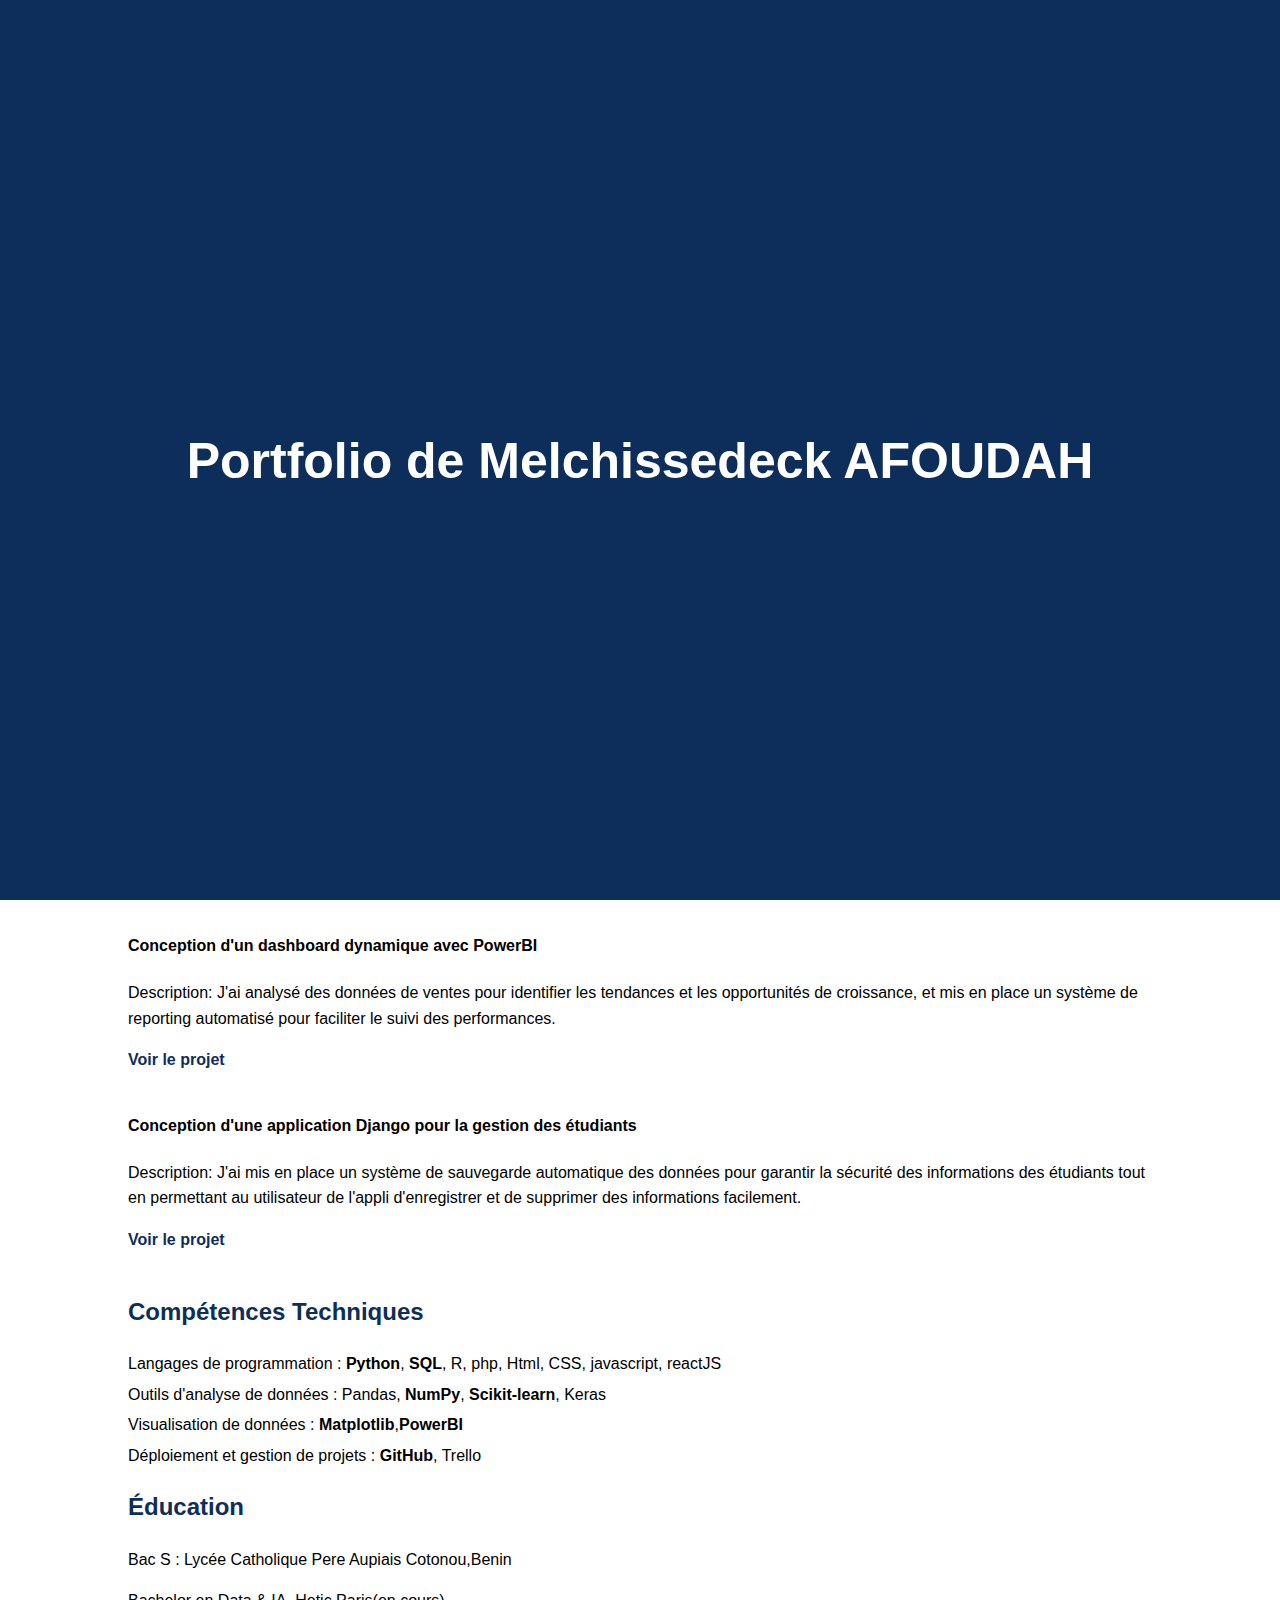
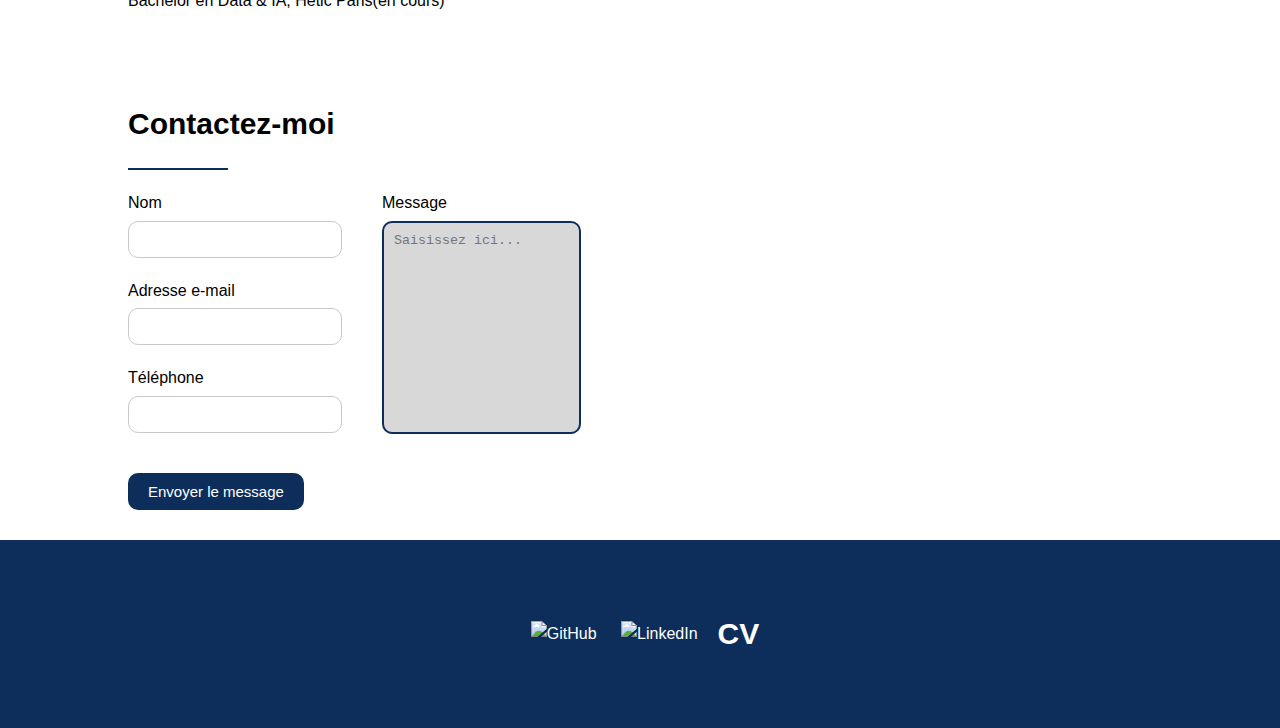
==== index.html @ fdc59cfa "index.html" ====
<!DOCTYPE html>
<html lang="fr">
<head>
    <meta charset="UTF-8">
    <meta name="viewport" content="width=device-width, initial-scale=1.0">
    <meta name="description" content="Portfolio de Melchissedeck AFOUDAH, étudiant en Data & Intelligence Artificielle à Hétic, Paris. Découvrez ses projets, compétences et formations.">
    <meta name="keywords" content="portfolio, Melchissedeck AFOUDAH, étudiant, Data & Intelligence Artificielle, Hétic, Paris, projets, compétences, formations">
    <meta name="author" content="Melchissedeck AFOUDAH">
    <meta name="robots" content="index, follow">
    <title>Portfolio de Melchissedeck AFOUDAH</title>
    <link rel="stylesheet" href="public/css/style.css">
    <link rel="stylesheet" href="https://cdnjs.cloudflare.com/ajax/libs/font-awesome/6.5.1/css/all.min.css" integrity="sha512-DTOQO9RWCH3ppGqcWaEA1BIZOC6xxalwEsw9c2QQeAIftl+Vegovlnee1c9QX4TctnWMn13TZye+giMm8e2LwA==" crossorigin="anonymous" referrerpolicy="no-referrer" />
</head>
<body>
    <div id="overlay">
        <div id="overlay-content">
            <h2>Portfolio de Melchissedeck AFOUDAH</h2>
            
        </div>
    </div>
    <header>
        <img src="public/images/IMG_20240213_150608.jpg" alt="profile picture">
        <h1>Bonjour je suis Melchissedeck AFOUDAH</h1>
    </header>
    <div class="container">
        <section id="about">
            <h2>À propos de moi</h2>
            <p>Étudiant passionné par le monde du <strong>Big Data</strong>, je suis actuellement en Bachelor <strong>Data & Intelligence Artificielle</strong> à Hétic, Paris. À la recherche d'une opportunité de stage professionnel ou d'alternance, je vise à intégrer un poste dans la <strong>data</strong>. Mon objectif est de renforcer mes compétences dans ce domaine en appliquant mes connaissances théoriques dans des projets concrets, tout en m'immergeant dans un environnement professionnel stimulant.</p>
        </section>
        <section id="projects">
            <h2>Projets Principaux</h2>
            <div class="project">
                <h4>Conception d'un jeu RPG en python</h4>
                <p>Description: J'ai développé un jeu de rôle (RPG) en Python, intégrant une interface graphique avec tkinter en collaboration avec une équipe de développeurs pour la conception et la réalisation du jeu.</p>
                <p><a href="https://github.com/Melchissedeck/jeu_RPG" target="_blank">Voir le projet</a></p>
            </div>
            <div class="project">
                <h4>Model additif de prédiction de vente</h4>
                <p>Description: J'ai élaboré un modèle de prédiction des ventes de maillots de bain en collectant et analysant neuf années de données de vente spécifiquement liées à ce segment. Cette analyse a permis de déceler les tendances saisonnières essentielles, offrant ainsi une base solide pour optimiser les prévisions de ventes de maillots de bain.</p>
                <p><a href="https://github.com/Melchissedeck/Additif-Model" target="_blank">Voir le projet</a></p>
            </div>
            <div class="project">
                <h4>Conception d'un dashboard dynamique avec PowerBI</h4>
                <p>Description: J'ai analysé des données de ventes pour identifier les tendances et les opportunités de croissance, et mis en place un système de reporting automatisé pour faciliter le suivi des performances.</p>
                <p><a href="public/images/Capture d'écran 2024-03-28 211740.png" target="_blank">Voir le projet</a></p>
            </div>
            <div class="project">
                <h4>Conception d'une application Django pour la gestion des étudiants</h4>
                <p>Description: J'ai mis en place un système de sauvegarde automatique des données pour garantir la sécurité des informations des étudiants tout en permettant au utilisateur de l'appli d'enregistrer et de supprimer des informations facilement.</p>
                <p><a href="https://github.com/Melchissedeck/Application-Django/tree/master" target="_blank">Voir le projet</a></p>
            </div>
        </section>
        <section id="skills">
            <h2>Compétences Techniques</h2>
            <ul>
                <li>Langages de programmation : <strong>Python</strong>, <strong>SQL</strong>, R, php, Html, CSS, javascript, reactJS</li>
                <li>Outils d'analyse de données : Pandas,  <strong>NumPy</strong>,  <strong>Scikit-learn</strong>, Keras</li>
                <li>Visualisation de données : <strong>Matplotlib</strong>,<strong>PowerBI</strong></li>
                <li>Déploiement et gestion de projets : <strong>GitHub</strong>, Trello</li>
            </ul>
        </section>
        <section id="education">
            <h2>Éducation</h2>
            <p>Bac S :  Lycée Catholique Pere Aupiais Cotonou,Benin</p>
            <p>Bachelor en Data & IA, Hetic Paris(en cours)</p>
        </section>

    </div>
    <form action="https://formspree.io/f/xrgnqely" method="POST">
        <h1>Contactez-moi</h1>
        <div class="separation"></div>
        <div class="corps-formulaire">
            <div class="gauche">
              
                <div class="boite">
                    <label for="">Nom</label>
                    <input type="text">
                    <i class="fa-solid fa-user"></i>
                </div>
                <div class="boite">
                    <label for="">Adresse e-mail</label>
                    <input type="email" name="email">
                    <i class="fa-solid fa-envelope"></i>
                </div>
                <div class="boite">
                    <label for="">Téléphone</label>
                    <input type="number">
                    <i class="fa-solid fa-mobile"></i>
                </div>
            </div>
            <div class="droite">
                <div class="boite">
                    <label>Message</label>
                    <textarea  name="message"  placeholder="Saisissez ici..."></textarea>
                </div>
            </div>
        </div>
        <div class="pied-formulaire">
            <button type="submit">Envoyer le message</button>
        </div>
    </form>
    <footer>
        <div class="container">
            <div class="social-icons">
                <a href = "https://github.com/Melchissedeck" target="_blank">
                    <img src="https://upload.wikimedia.org/wikipedia/commons/9/91/Octicons-mark-github.svg" alt="GitHub">
                </a>
                <a href="https://www.linkedin.com/in/melchissedeck-afoudah-9002432a7/" target="_blank">
                    <img src="https://upload.wikimedia.org/wikipedia/commons/c/ca/LinkedIn_logo_initials.png" alt="LinkedIn">
                </a>
            </div>
            <p><a href="CV_Melchissedeck_AFOUDAH.pdf" target="_blank">CV</a></p>
        </div>
    </footer>
    <script src="public/js/script.js"></script>
</body>
</html>
---- public/css/style.css ----
/* Style CSS pour le portfolio */
body {
    font-family: Arial, sans-serif;
    line-height: 1.6;
    margin: 0;
    padding: 0;
}

header {
    background-color: #0D2E5A;
    color: #fff;
    padding: 20px;
    text-align: center;
}

h1, h2, h3 {
    margin-bottom: 20px;
}

.container {
    width: 80%;
    margin: auto;
    padding: 20px;
}

.project {
    margin-bottom: 40px;
}

.project h4 {
    color: #000;
}

.project p {
    margin-bottom: 10px;
}

ul {
    list-style-type: none;
    padding: 0;
}

ul li {
    margin-bottom: 5px;
}

footer {
    background-color: #0D2E5A;
    color: #fff;
    padding: 20px 0;
}

.social-icons img {
    width: 50px;
    height: 50px;
    margin: 0 10px;

}

h2{
    color: #0D2E5A;
}

header img {
    width : 10vw ;
    height: 10vw ;
    border-radius: 50%;
}
footer p {
    font-weight: bold;
    margin-left: 10px;
    font-size: 30px;
}

footer .container{
    display: flex;
    justify-content: center;
    align-items: center;
}

footer a{
    color: #fff;
    text-decoration: none;
}

form{
    background-color: #fff;
    padding: 30px;
    border-radius: 20px;
    margin: auto;
    width: 80%;
}

form h1{
    font-size: 30px;
}

form .separation{
    width: 100px;
    height: 2px;
    background-color: #0D2E5A;
}

form .corps-formulaire{
    display: flex;
    flex-wrap: wrap;
    margin-bottom: 30px;
}
form .corps-formulaire .boite{
    position: relative;
    margin-top: 20px;
    display: flex;
    flex-direction: column;
}

form .corps-formulaire .gauche .boite input{
    margin-top: 5px;
    padding:10px 5px 10px 30px ;
    border:1px solid #c9c9c9;
    outline-color: #0D2E5A;
    border-radius: 10px;
}

form .corps-formulaire .gauche .boite i{
    position: absolute;
    left: 0;
    top: 25px;
    padding: 15px 8px;
    color:#0D2E5A;
}

form .corps-formulaire .droite{
    margin-left: 40px;
}

form .corps-formulaire .droite .boite{
    height: 100%;
}

form .corps-formulaire .droite .boite textarea{
    margin-top:5px ;
    padding: 10px;
    background-color: #d8d8d8;
    border: 2px solid #0D2E5A;
    outline: none;
    border-radius:10px ;
    resize: none;
    height: 72%;
}

form .pied-formulaire button{
    margin-top: 10px;
    background-color: #0D2E5A;
    color: #ffffff;
    font-size: 15px;
    border: none;
    padding: 10px 20px;
    border-radius: 10px;
    outline: none;
    cursor: pointer;
    transition: transform 0.5s;
}

form .pied-formulaire button:hover{
    transform: scale(1.05);

}
#overlay {
    position: fixed;
    top: 0;
    left: 0;
    width: 100%;
    height: 100%;
    background-color:#0D2E5A; /* Fond semi-transparent */
    z-index: 999; /* Assure que la superposition soit au-dessus de tout le reste */
    display: flex;
    justify-content: center;
    align-items: center;
    transition: top 1s ease-in-out; /* Animation de transition */
}

#overlay-content {
    text-align: center;
}
#overlay-content h2{
    color: #fff;
    font-size: 50px;
}
#overlay.hidden {
    top: -100%; /* Déplace la superposition hors de l'écran */
}

@media screen and (max-width:526px){
    form .corps-formulaire .droite{
        margin-left: 0px;
    }
}
@media screen and (max-width: 880px){
    header img {
        width : 120px ;
        height: 120px ;
        border-radius: 50%;
        border: 4px solid #0D2E5A;
    }
}

.project a{
    text-decoration: none;
    font-weight: bold;
    color: #0D2E5A;
}
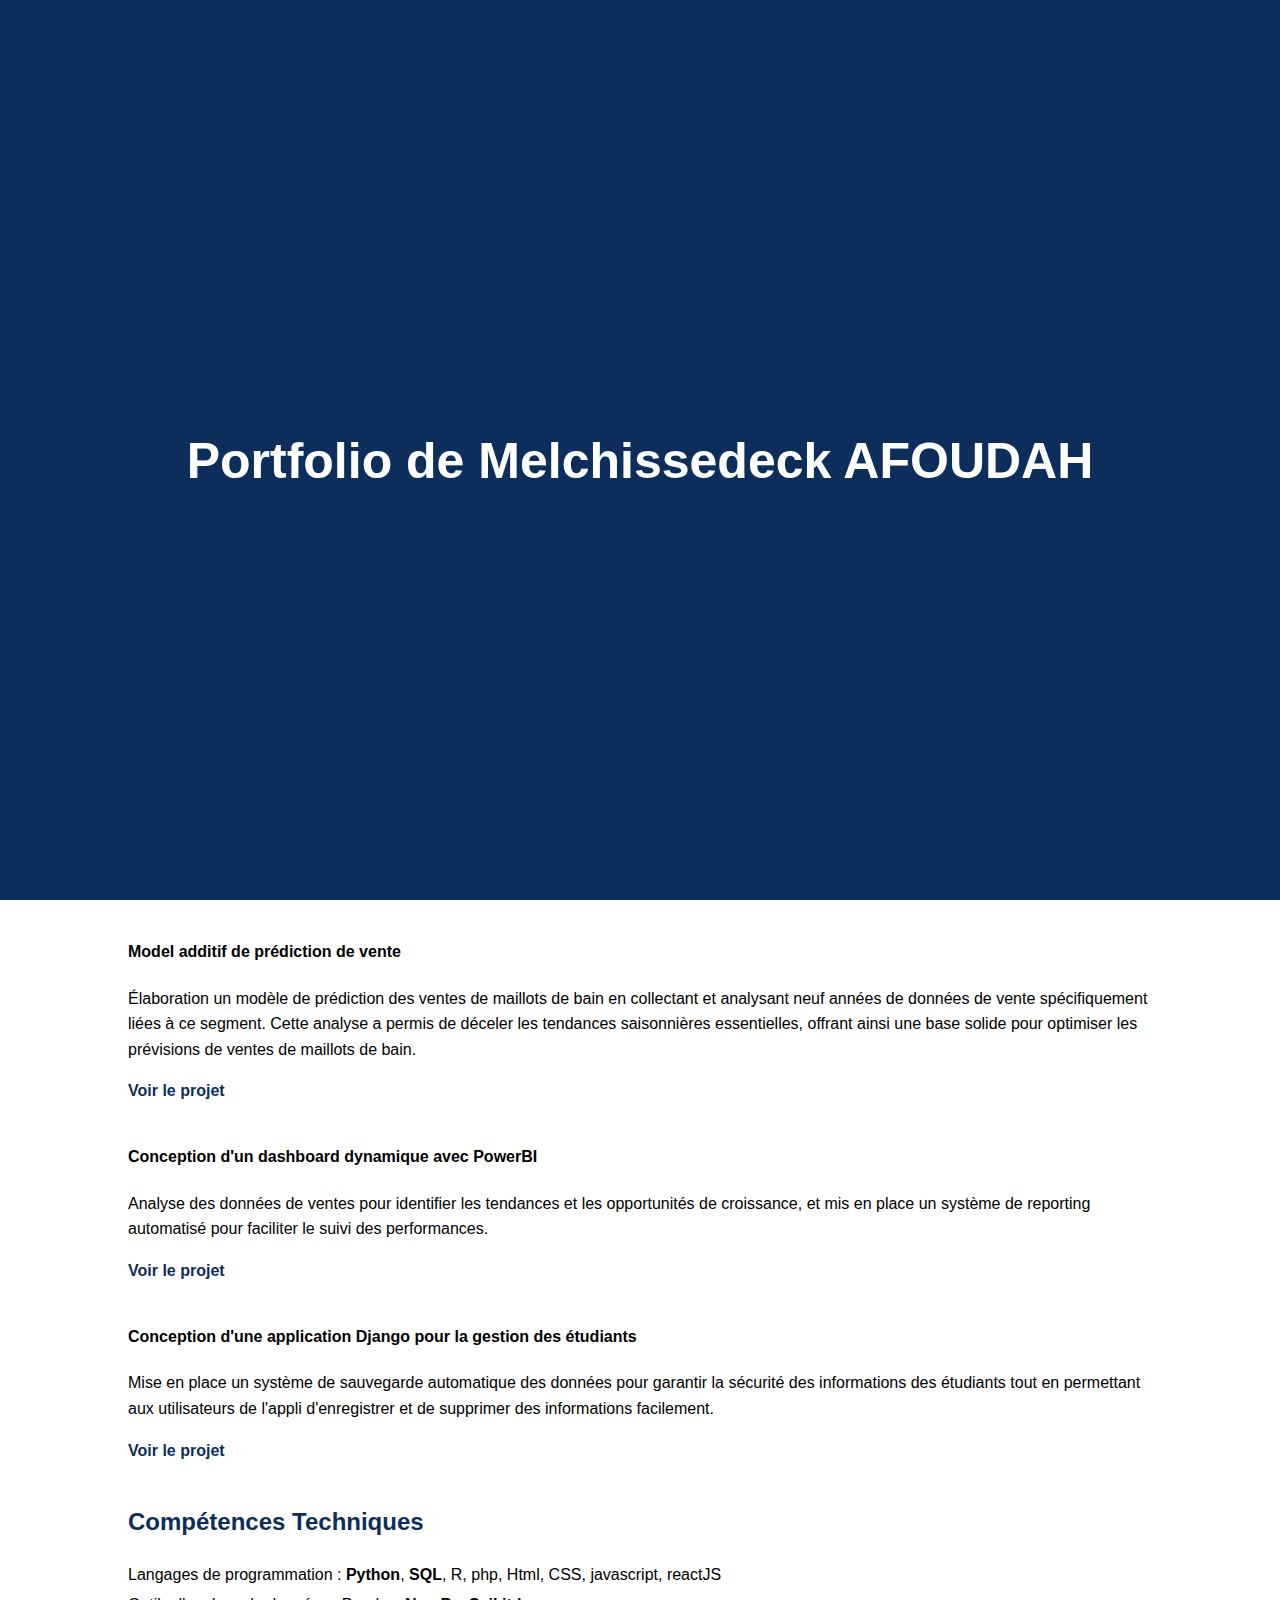
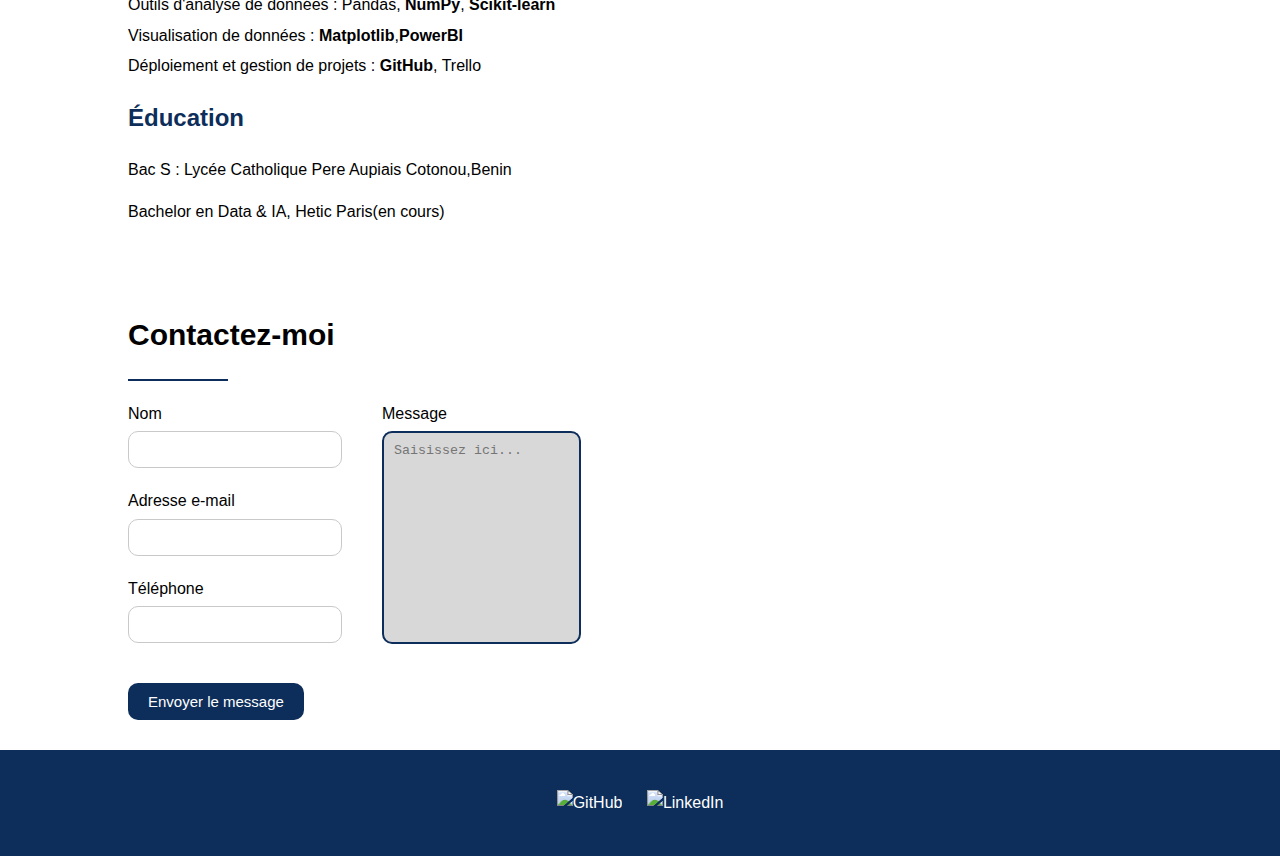
==== commit 6e8a0c13: "index.html" ====
--- a/index.html
+++ b/index.html
@@ -15,38 +15,48 @@
     <div id="overlay">
         <div id="overlay-content">
             <h2>Portfolio de Melchissedeck AFOUDAH</h2>
-            
         </div>
     </div>
     <header>
         <img src="public/images/IMG_20240213_150608.jpg" alt="profile picture">
-        <h1>Bonjour je suis Melchissedeck AFOUDAH</h1>
+        <h1>Melchissedeck AFOUDAH</h1>
     </header>
+    <nav>
+        <ul>
+            <li><a href="#about">À propos</a></li>
+            <li><a href="#projects">Projets Principaux</a></li>
+            <li><a href="#skills">Compétences Techniques</a></li>
+            <li><a href="#education">Éducation</a></li>
+            <li><a href="#contact">Contactez-moi</a></li>
+            <li><a href="CV_Melchissedeck_AFOUDAH.pdf" target="_blank">CV</a></li>
+        </ul>
+    </nav>
     <div class="container">
         <section id="about">
             <h2>À propos de moi</h2>
             <p>Étudiant passionné par le monde du <strong>Big Data</strong>, je suis actuellement en Bachelor <strong>Data & Intelligence Artificielle</strong> à Hétic, Paris. À la recherche d'une opportunité de stage professionnel ou d'alternance, je vise à intégrer un poste dans la <strong>data</strong>. Mon objectif est de renforcer mes compétences dans ce domaine en appliquant mes connaissances théoriques dans des projets concrets, tout en m'immergeant dans un environnement professionnel stimulant.</p>
         </section>
+
         <section id="projects">
             <h2>Projets Principaux</h2>
             <div class="project">
                 <h4>Conception d'un jeu RPG en python</h4>
-                <p>Description: J'ai développé un jeu de rôle (RPG) en Python, intégrant une interface graphique avec tkinter en collaboration avec une équipe de développeurs pour la conception et la réalisation du jeu.</p>
+                <p>Développement d'un jeu de rôle (RPG) en Python, intégrant une interface graphique avec tkinter en collaboration avec une équipe de développeurs pour la conception et la réalisation du jeu.</p>
                 <p><a href="https://github.com/Melchissedeck/jeu_RPG" target="_blank">Voir le projet</a></p>
             </div>
             <div class="project">
                 <h4>Model additif de prédiction de vente</h4>
-                <p>Description: J'ai élaboré un modèle de prédiction des ventes de maillots de bain en collectant et analysant neuf années de données de vente spécifiquement liées à ce segment. Cette analyse a permis de déceler les tendances saisonnières essentielles, offrant ainsi une base solide pour optimiser les prévisions de ventes de maillots de bain.</p>
+                <p>Élaboration un modèle de prédiction des ventes de maillots de bain en collectant et analysant neuf années de données de vente spécifiquement liées à ce segment. Cette analyse a permis de déceler les tendances saisonnières essentielles, offrant ainsi une base solide pour optimiser les prévisions de ventes de maillots de bain.</p>
                 <p><a href="https://github.com/Melchissedeck/Additif-Model" target="_blank">Voir le projet</a></p>
             </div>
             <div class="project">
                 <h4>Conception d'un dashboard dynamique avec PowerBI</h4>
-                <p>Description: J'ai analysé des données de ventes pour identifier les tendances et les opportunités de croissance, et mis en place un système de reporting automatisé pour faciliter le suivi des performances.</p>
+                <p>Analyse des données de ventes pour identifier les tendances et les opportunités de croissance, et mis en place un système de reporting automatisé pour faciliter le suivi des performances.</p>
                 <p><a href="public/images/Capture d'écran 2024-03-28 211740.png" target="_blank">Voir le projet</a></p>
             </div>
             <div class="project">
                 <h4>Conception d'une application Django pour la gestion des étudiants</h4>
-                <p>Description: J'ai mis en place un système de sauvegarde automatique des données pour garantir la sécurité des informations des étudiants tout en permettant au utilisateur de l'appli d'enregistrer et de supprimer des informations facilement.</p>
+                <p>Mise en place un système de sauvegarde automatique des données pour garantir la sécurité des informations des étudiants tout en permettant aux utilisateurs de l'appli d'enregistrer et de supprimer des informations facilement.</p>
                 <p><a href="https://github.com/Melchissedeck/Application-Django/tree/master" target="_blank">Voir le projet</a></p>
             </div>
         </section>
@@ -54,7 +64,7 @@
             <h2>Compétences Techniques</h2>
             <ul>
                 <li>Langages de programmation : <strong>Python</strong>, <strong>SQL</strong>, R, php, Html, CSS, javascript, reactJS</li>
-                <li>Outils d'analyse de données : Pandas,  <strong>NumPy</strong>,  <strong>Scikit-learn</strong>, Keras</li>
+                <li>Outils d'analyse de données : Pandas,  <strong>NumPy</strong>,  <strong>Scikit-learn</strong></li>
                 <li>Visualisation de données : <strong>Matplotlib</strong>,<strong>PowerBI</strong></li>
                 <li>Déploiement et gestion de projets : <strong>GitHub</strong>, Trello</li>
             </ul>
@@ -67,37 +77,38 @@
 
     </div>
     <form action="https://formspree.io/f/xrgnqely" method="POST">
-        <h1>Contactez-moi</h1>
-        <div class="separation"></div>
-        <div class="corps-formulaire">
-            <div class="gauche">
-              
-                <div class="boite">
-                    <label for="">Nom</label>
-                    <input type="text">
-                    <i class="fa-solid fa-user"></i>
+        <div id = "contact">
+            <h1>Contactez-moi</h1>
+            <div class="separation"></div>
+            <div class="corps-formulaire">
+                <div class="gauche">
+                    <div class="boite">
+                        <label for="">Nom</label>
+                        <input type="text">
+                        <i class="fa-solid fa-user"></i>
+                    </div>
+                    <div class="boite">
+                        <label for="">Adresse e-mail</label>
+                        <input type="email" name="email">
+                        <i class="fa-solid fa-envelope"></i>
+                    </div>
+                    <div class="boite">
+                        <label for="">Téléphone</label>
+                        <input type="number">
+                        <i class="fa-solid fa-mobile"></i>
+                    </div>
                 </div>
-                <div class="boite">
-                    <label for="">Adresse e-mail</label>
-                    <input type="email" name="email">
-                    <i class="fa-solid fa-envelope"></i>
-                </div>
-                <div class="boite">
-                    <label for="">Téléphone</label>
-                    <input type="number">
-                    <i class="fa-solid fa-mobile"></i>
+                <div class="droite">
+                    <div class="boite">
+                        <label>Message</label>
+                        <textarea  name="message"  placeholder="Saisissez ici..."></textarea>
+                    </div>
                 </div>
             </div>
-            <div class="droite">
-                <div class="boite">
-                    <label>Message</label>
-                    <textarea  name="message"  placeholder="Saisissez ici..."></textarea>
-                </div>
+            <div class="pied-formulaire">
+                <button type="submit">Envoyer le message</button>
             </div>
-        </div>
-        <div class="pied-formulaire">
-            <button type="submit">Envoyer le message</button>
-        </div>
+        </div> 
     </form>
     <footer>
         <div class="container">
@@ -109,7 +120,6 @@
                     <img src="https://upload.wikimedia.org/wikipedia/commons/c/ca/LinkedIn_logo_initials.png" alt="LinkedIn">
                 </a>
             </div>
-            <p><a href="CV_Melchissedeck_AFOUDAH.pdf" target="_blank">CV</a></p>
         </div>
     </footer>
     <script src="public/js/script.js"></script>
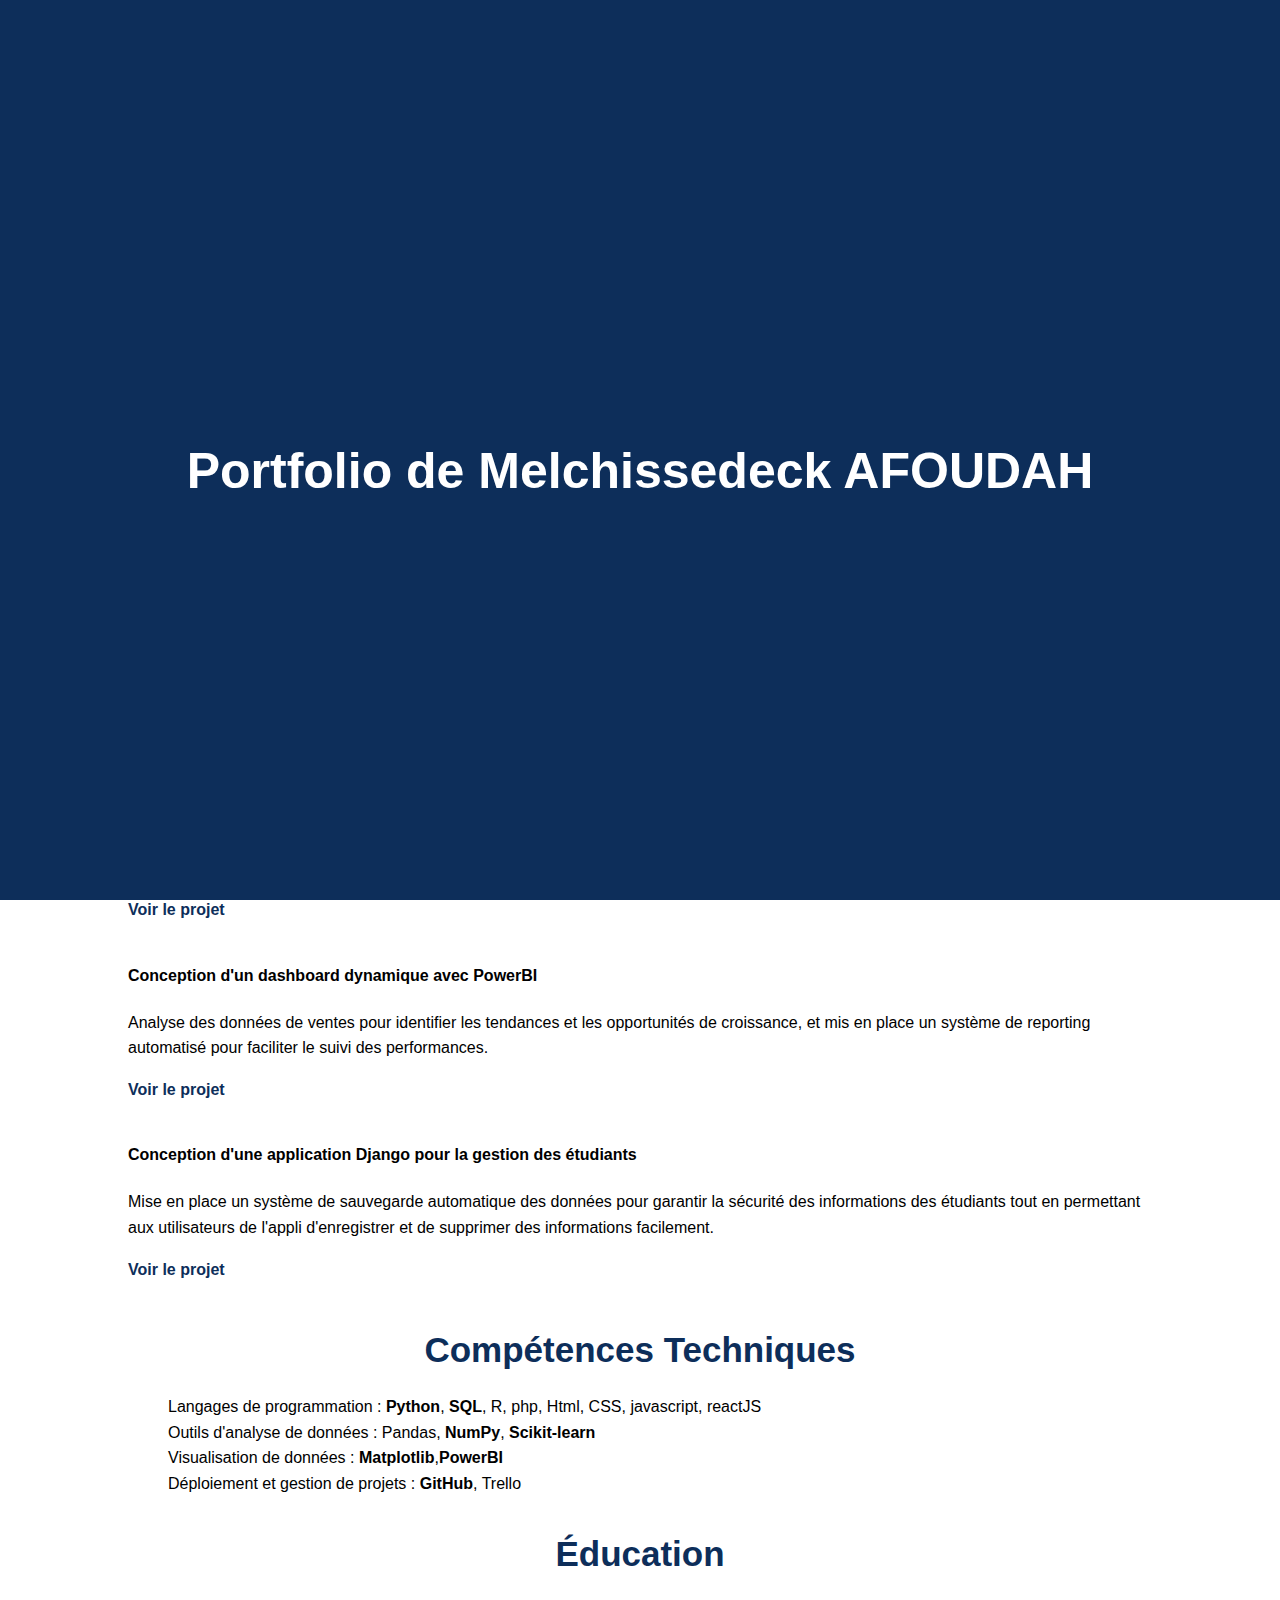
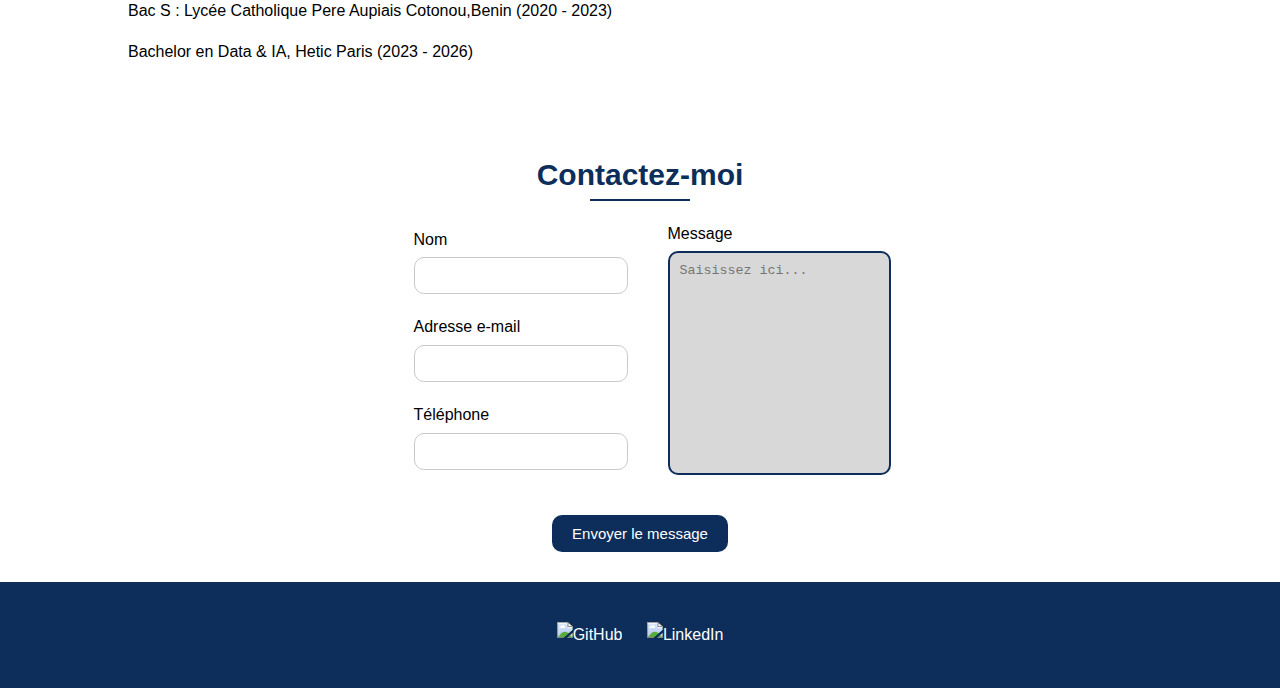
==== commit 9676eeba: "index.html" ====
--- a/index.html
+++ b/index.html
@@ -71,8 +71,8 @@
         </section>
         <section id="education">
             <h2>Éducation</h2>
-            <p>Bac S :  Lycée Catholique Pere Aupiais Cotonou,Benin</p>
-            <p>Bachelor en Data & IA, Hetic Paris(en cours)</p>
+            <p>Bac S :  Lycée Catholique Pere Aupiais Cotonou,Benin (2020 - 2023)</p>
+            <p>Bachelor en Data & IA, Hetic Paris (2023 - 2026)</p>
         </section>
 
     </div>
--- a/public/css/style.css
+++ b/public/css/style.css
@@ -14,9 +14,13 @@
 }
 
 h1, h2, h3 {
-    margin-bottom: 20px;
-}
-
+    margin-bottom: 0px;
+}
+
+h2{
+    font-size: 35px;
+    text-align: center;
+}
 .container {
     width: 80%;
     margin: auto;
@@ -26,6 +30,35 @@
 .project {
     margin-bottom: 40px;
 }
+ nav ul {
+    list-style-type: none;
+    margin: 0;
+    padding: 0;
+    overflow: hidden;
+    display: flex;
+    justify-content: center;
+}
+
+.container #skills ul{
+    list-style-type: none;
+}
+
+.container #skills{
+    padding: 0px;
+
+}
+nav{
+    background-color: #0D2E5A;
+    font-weight: bold;
+    font-size: 21px;
+    position: fixed;
+    top: 0; /* La barre de navigation reste en haut */
+    width: 100%; /* La barre de navigation occupe toute la largeur */
+}
+nav ul li a {
+    text-decoration: none;
+    color: #fff;
+}
 
 .project h4 {
     color: #000;
@@ -35,13 +68,9 @@
     margin-bottom: 10px;
 }
 
-ul {
-    list-style-type: none;
-    padding: 0;
-}
-
-ul li {
+nav ul li {
     margin-bottom: 5px;
+    margin-right:100px ;
 }
 
 footer {
@@ -87,24 +116,29 @@
     background-color: #fff;
     padding: 30px;
     border-radius: 20px;
+    width: 80%;
     margin: auto;
-    width: 80%;
 }
 
 form h1{
     font-size: 30px;
+    text-align: center;
 }
 
 form .separation{
     width: 100px;
     height: 2px;
     background-color: #0D2E5A;
+    margin: auto;
 }
 
 form .corps-formulaire{
     display: flex;
     flex-wrap: wrap;
     margin-bottom: 30px;
+    justify-content: center;
+    display: flex;
+    align-items: center;
 }
 form .corps-formulaire .boite{
     position: relative;
@@ -145,9 +179,16 @@
     outline: none;
     border-radius:10px ;
     resize: none;
-    height: 72%;
-}
-
+    height: 200px;
+}
+form .pied-formulaire{
+    justify-content: center;
+    display: flex;
+    align-items: center;
+}
+textarea{
+    width: 100%;
+}
 form .pied-formulaire button{
     margin-top: 10px;
     background-color: #0D2E5A;
@@ -165,6 +206,10 @@
     transform: scale(1.05);
 
 }
+
+form h1{
+    color: #0D2E5A;
+}
 #overlay {
     position: fixed;
     top: 0;
@@ -208,4 +253,4 @@
     text-decoration: none;
     font-weight: bold;
     color: #0D2E5A;
-}+}
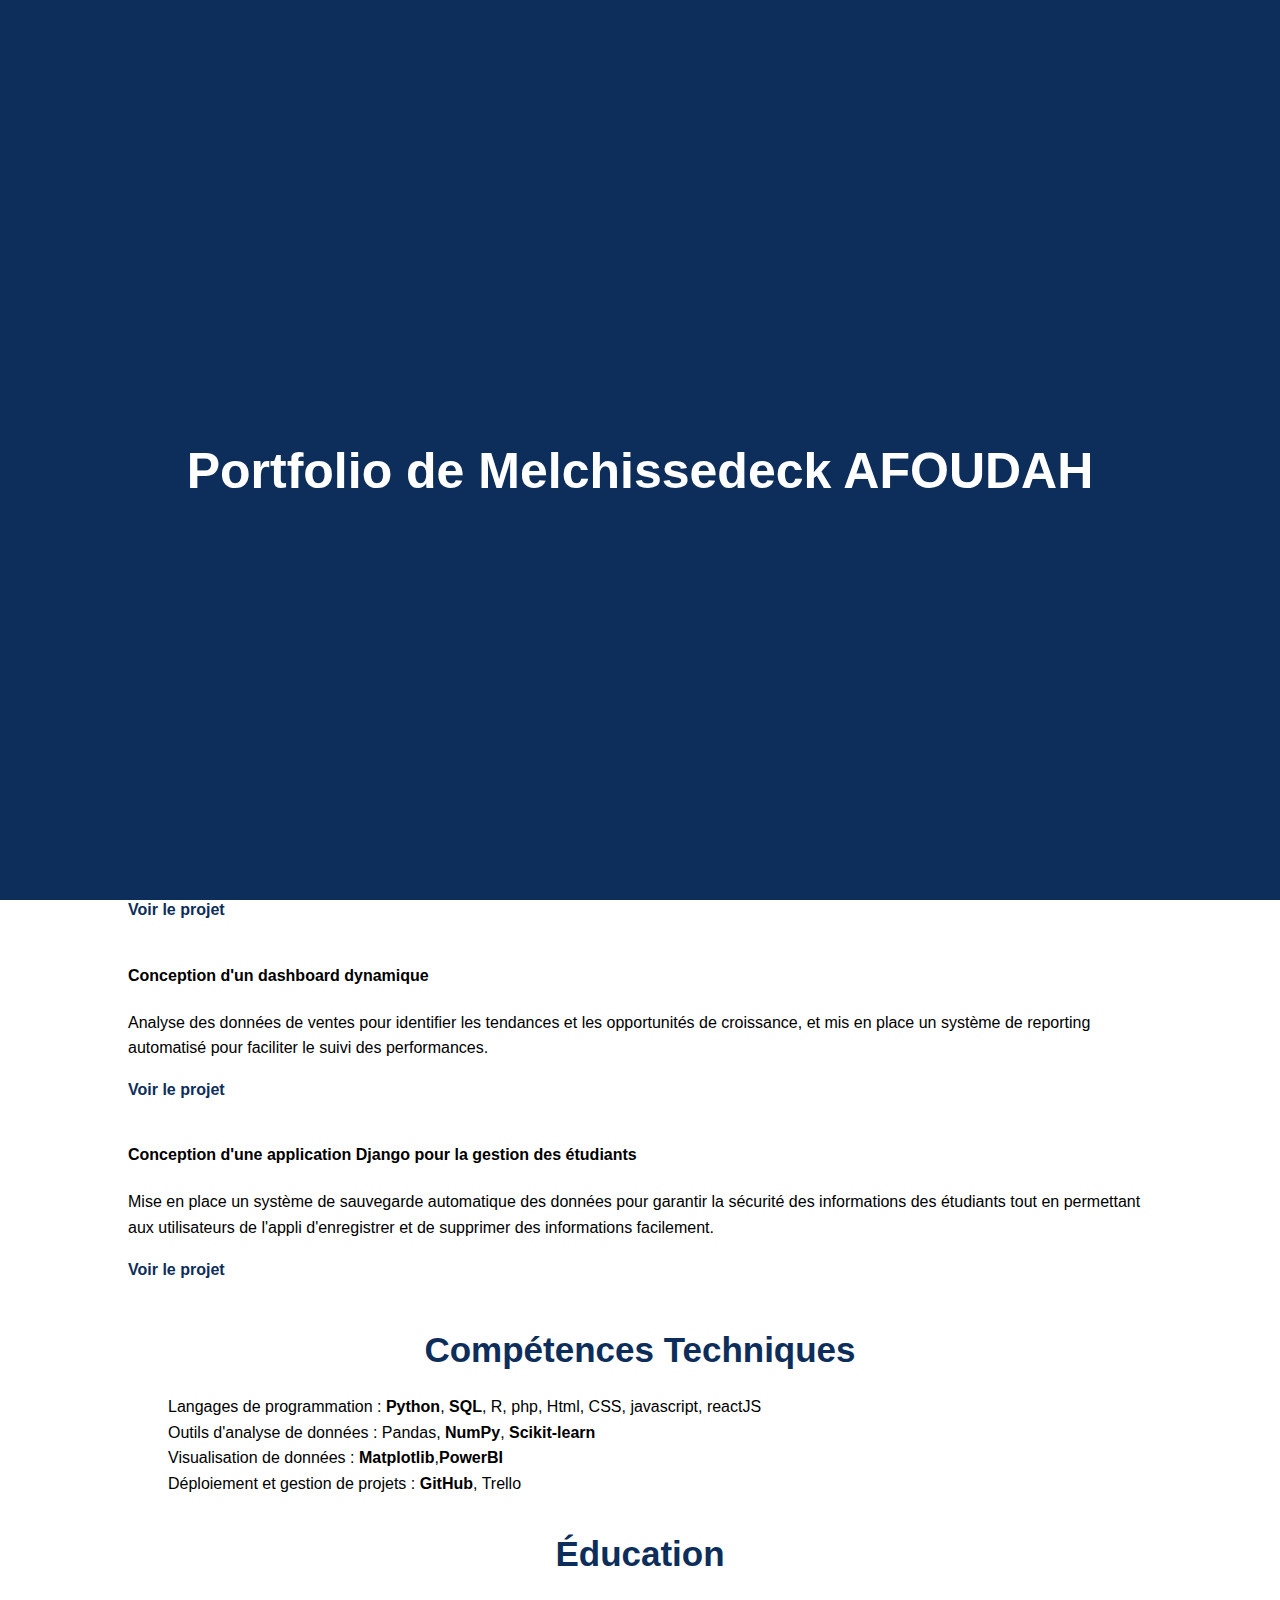
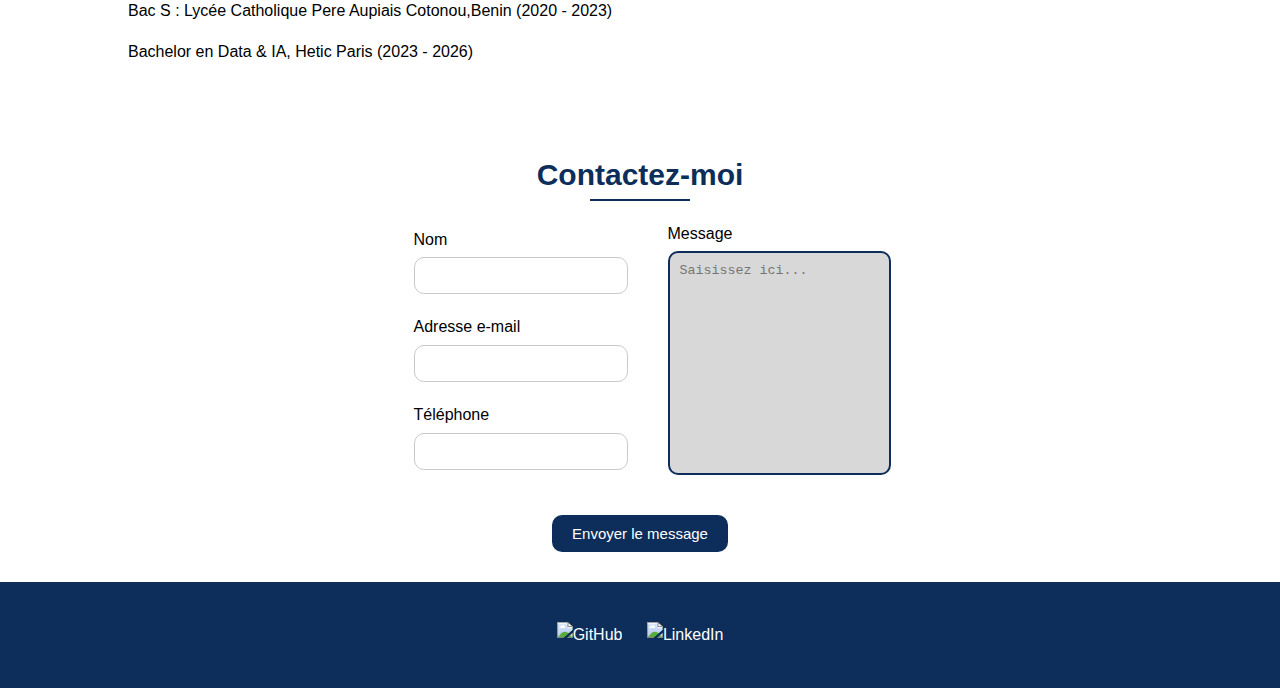
==== commit 590f52af: "Ajout des instructions Git" ====
--- a/index.html
+++ b/index.html
@@ -50,7 +50,7 @@
                 <p><a href="https://github.com/Melchissedeck/Additif-Model" target="_blank">Voir le projet</a></p>
             </div>
             <div class="project">
-                <h4>Conception d'un dashboard dynamique avec PowerBI</h4>
+                <h4>Conception d'un dashboard dynamique</h4>
                 <p>Analyse des données de ventes pour identifier les tendances et les opportunités de croissance, et mis en place un système de reporting automatisé pour faciliter le suivi des performances.</p>
                 <p><a href="public/images/Capture d'écran 2024-03-28 211740.png" target="_blank">Voir le projet</a></p>
             </div>
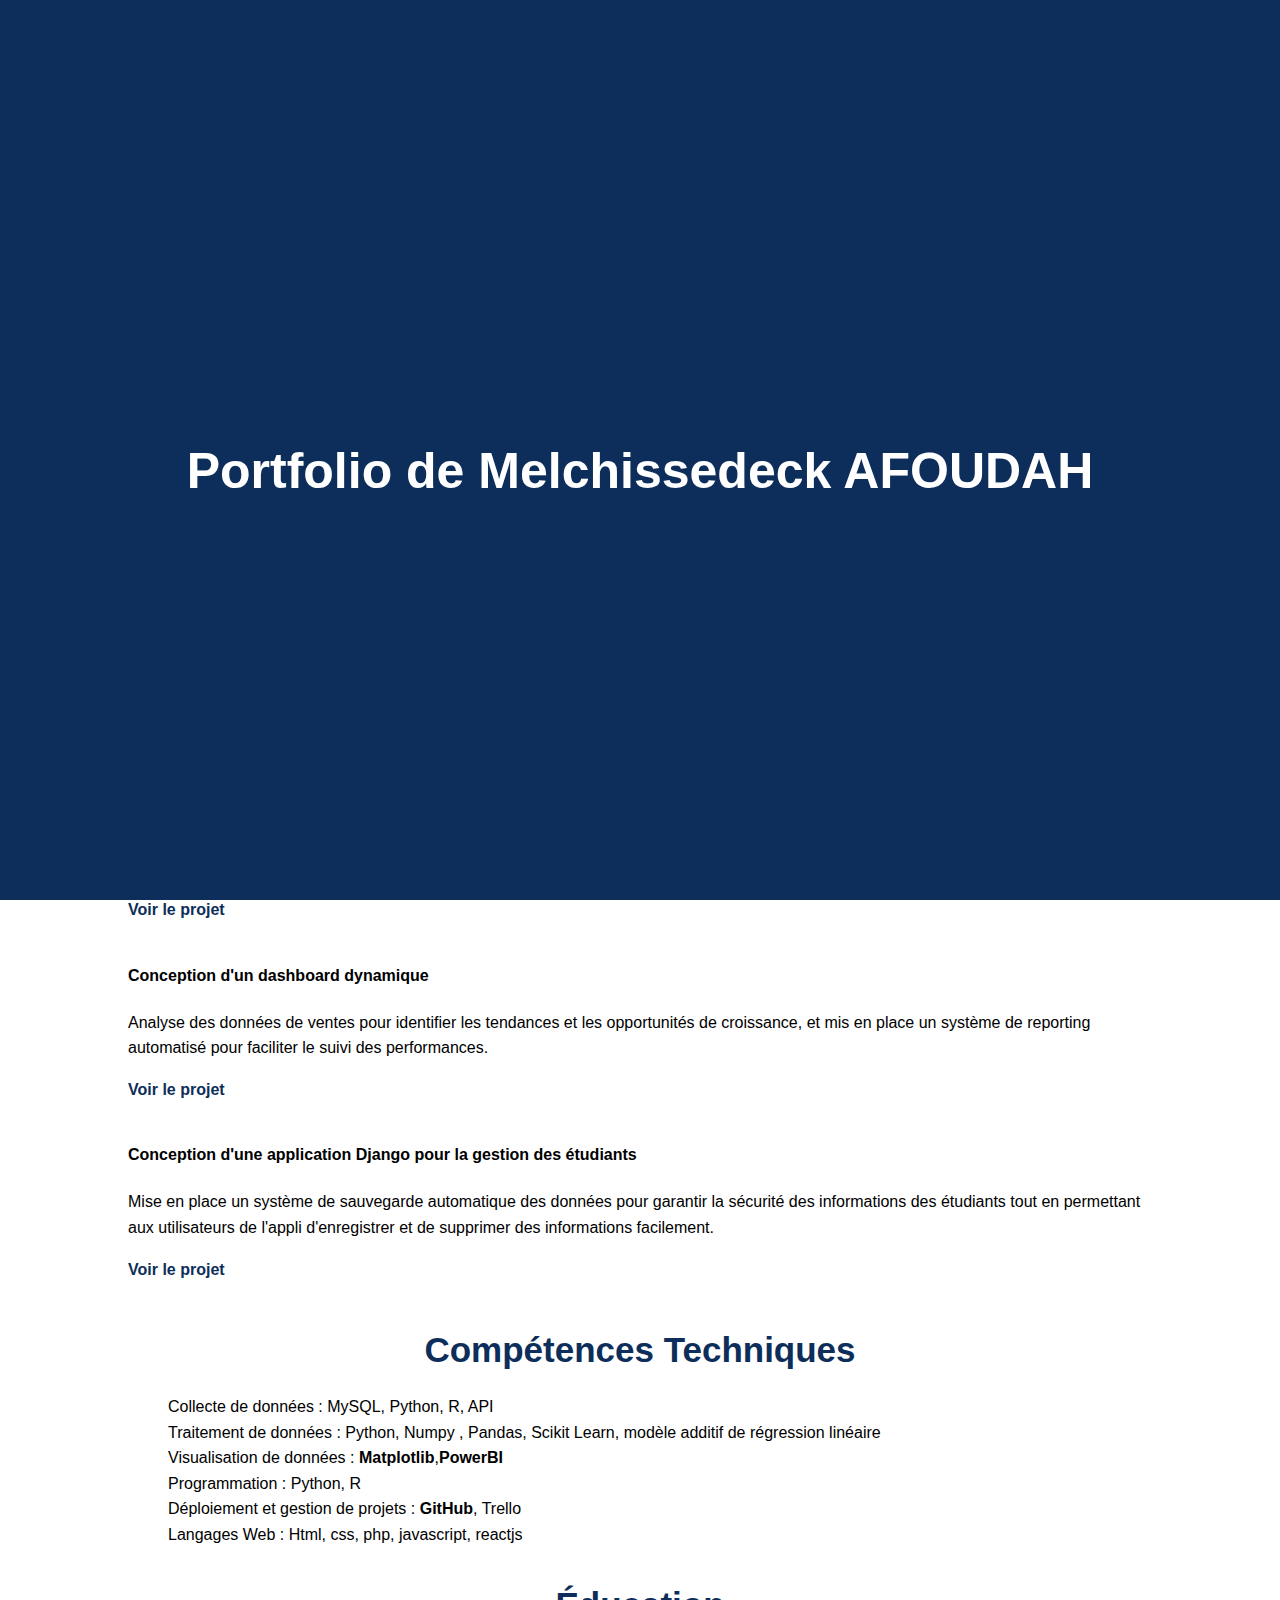
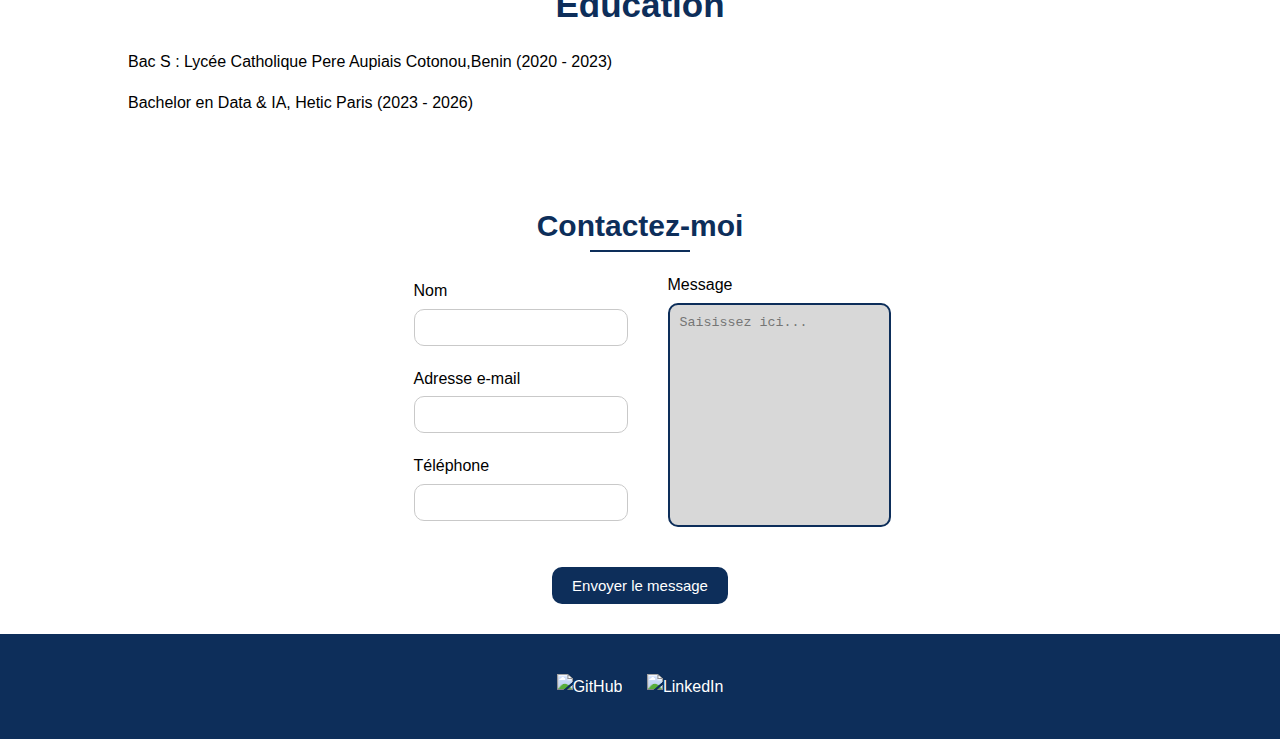
==== commit a0bddbaa: "Ajout des instructions Git" ====
--- a/index.html
+++ b/index.html
@@ -63,10 +63,12 @@
         <section id="skills">
             <h2>Compétences Techniques</h2>
             <ul>
-                <li>Langages de programmation : <strong>Python</strong>, <strong>SQL</strong>, R, php, Html, CSS, javascript, reactJS</li>
-                <li>Outils d'analyse de données : Pandas,  <strong>NumPy</strong>,  <strong>Scikit-learn</strong></li>
+                <li>Collecte de données : MySQL, Python, R, API</li>
+                <li>Traitement de données : Python, Numpy , Pandas, Scikit Learn, modèle additif de régression linéaire</li>
                 <li>Visualisation de données : <strong>Matplotlib</strong>,<strong>PowerBI</strong></li>
+                <li>Programmation : Python, R</li>
                 <li>Déploiement et gestion de projets : <strong>GitHub</strong>, Trello</li>
+                <li>Langages Web : Html, css, php, javascript, reactjs</li>
             </ul>
         </section>
         <section id="education">
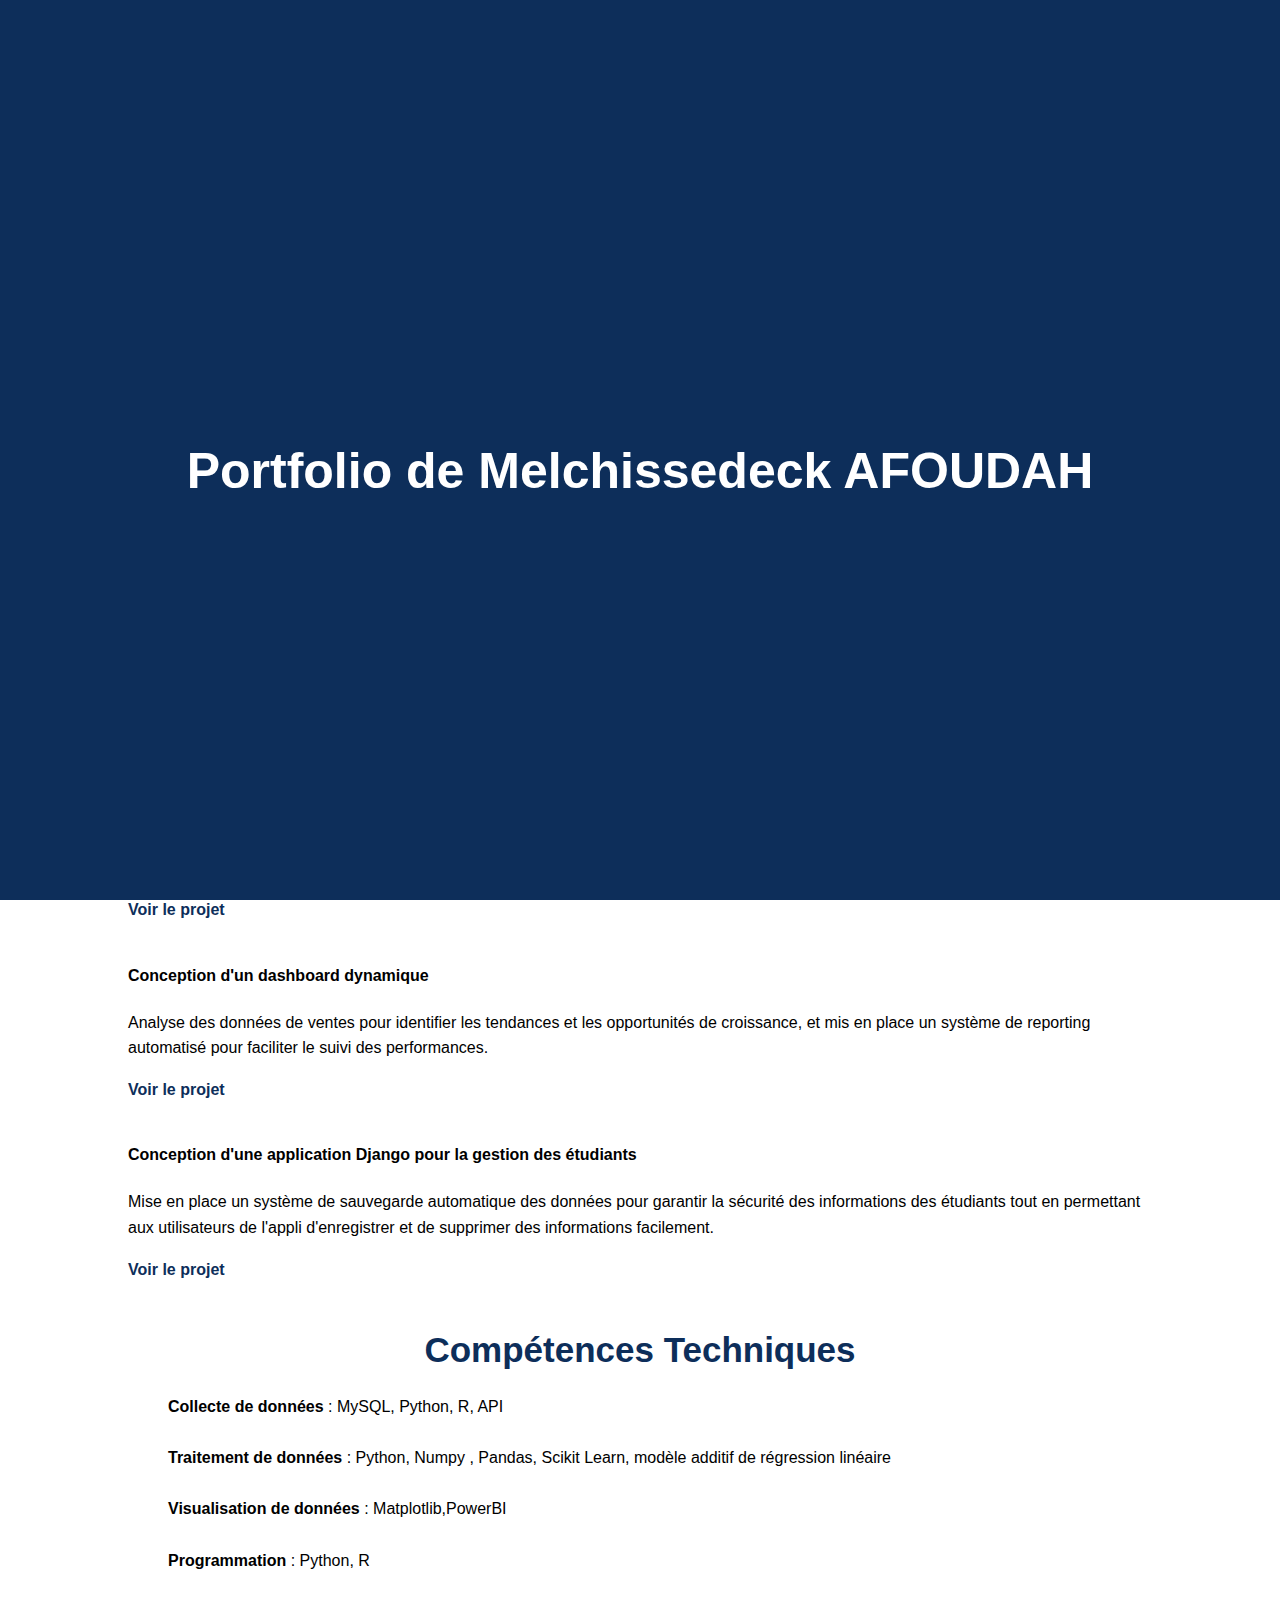
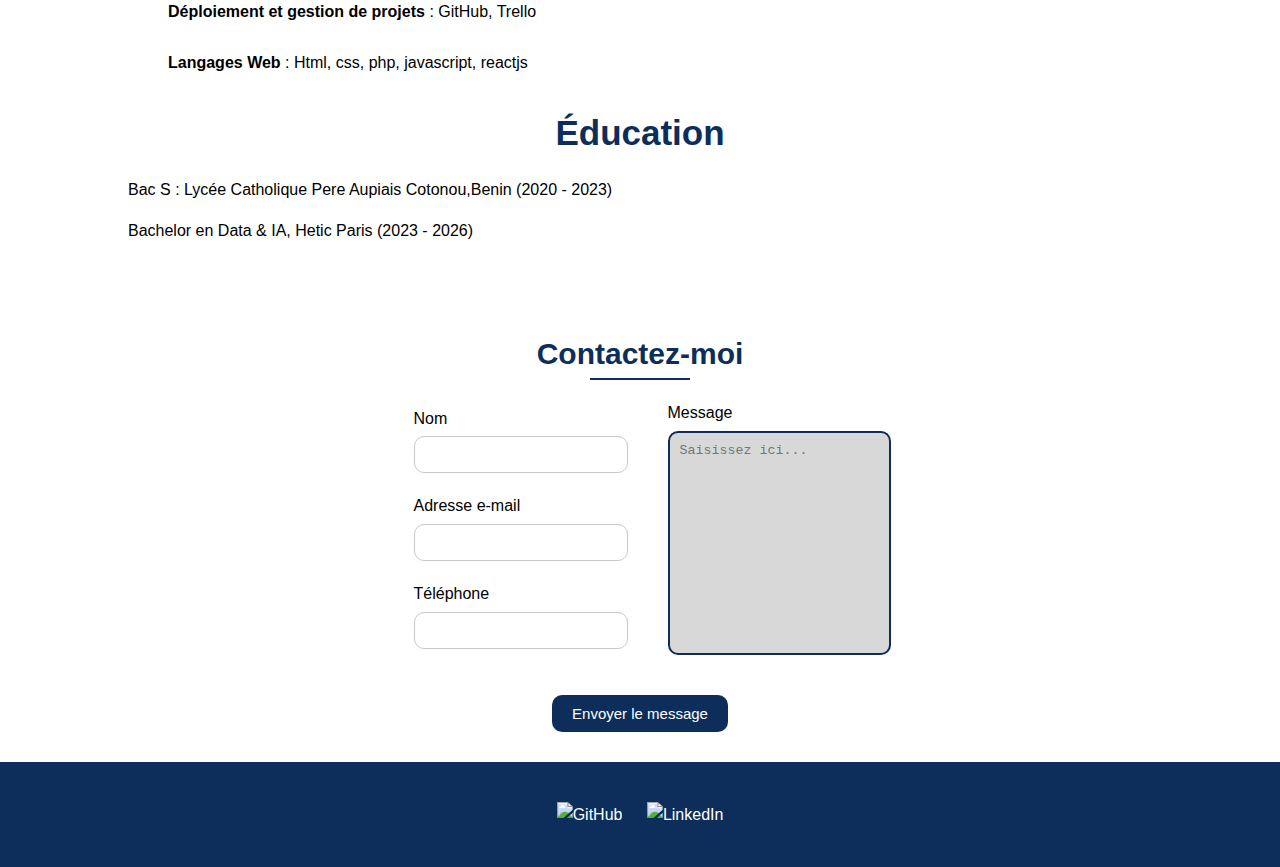
==== commit 18f5f132: "Ajout des instructions Git" ====
--- a/index.html
+++ b/index.html
@@ -63,12 +63,12 @@
         <section id="skills">
             <h2>Compétences Techniques</h2>
             <ul>
-                <li>Collecte de données : MySQL, Python, R, API</li>
-                <li>Traitement de données : Python, Numpy , Pandas, Scikit Learn, modèle additif de régression linéaire</li>
-                <li>Visualisation de données : <strong>Matplotlib</strong>,<strong>PowerBI</strong></li>
-                <li>Programmation : Python, R</li>
-                <li>Déploiement et gestion de projets : <strong>GitHub</strong>, Trello</li>
-                <li>Langages Web : Html, css, php, javascript, reactjs</li>
+                <li><strong>Collecte de données</strong> : MySQL, Python, R, API</li><br>
+                <li><strong>Traitement de données</strong> : Python, Numpy , Pandas, Scikit Learn, modèle additif de régression linéaire</li><br>
+                <li><strong>Visualisation de données</strong> : Matplotlib,PowerBI</li><br>
+                <li><strong>Programmation</strong> : Python, R</li><br>
+                <li><strong>Déploiement et gestion de projets</strong> : GitHub, Trello</li><br>
+                <li><strong>Langages Web</strong> : Html, css, php, javascript, reactjs</li>
             </ul>
         </section>
         <section id="education">
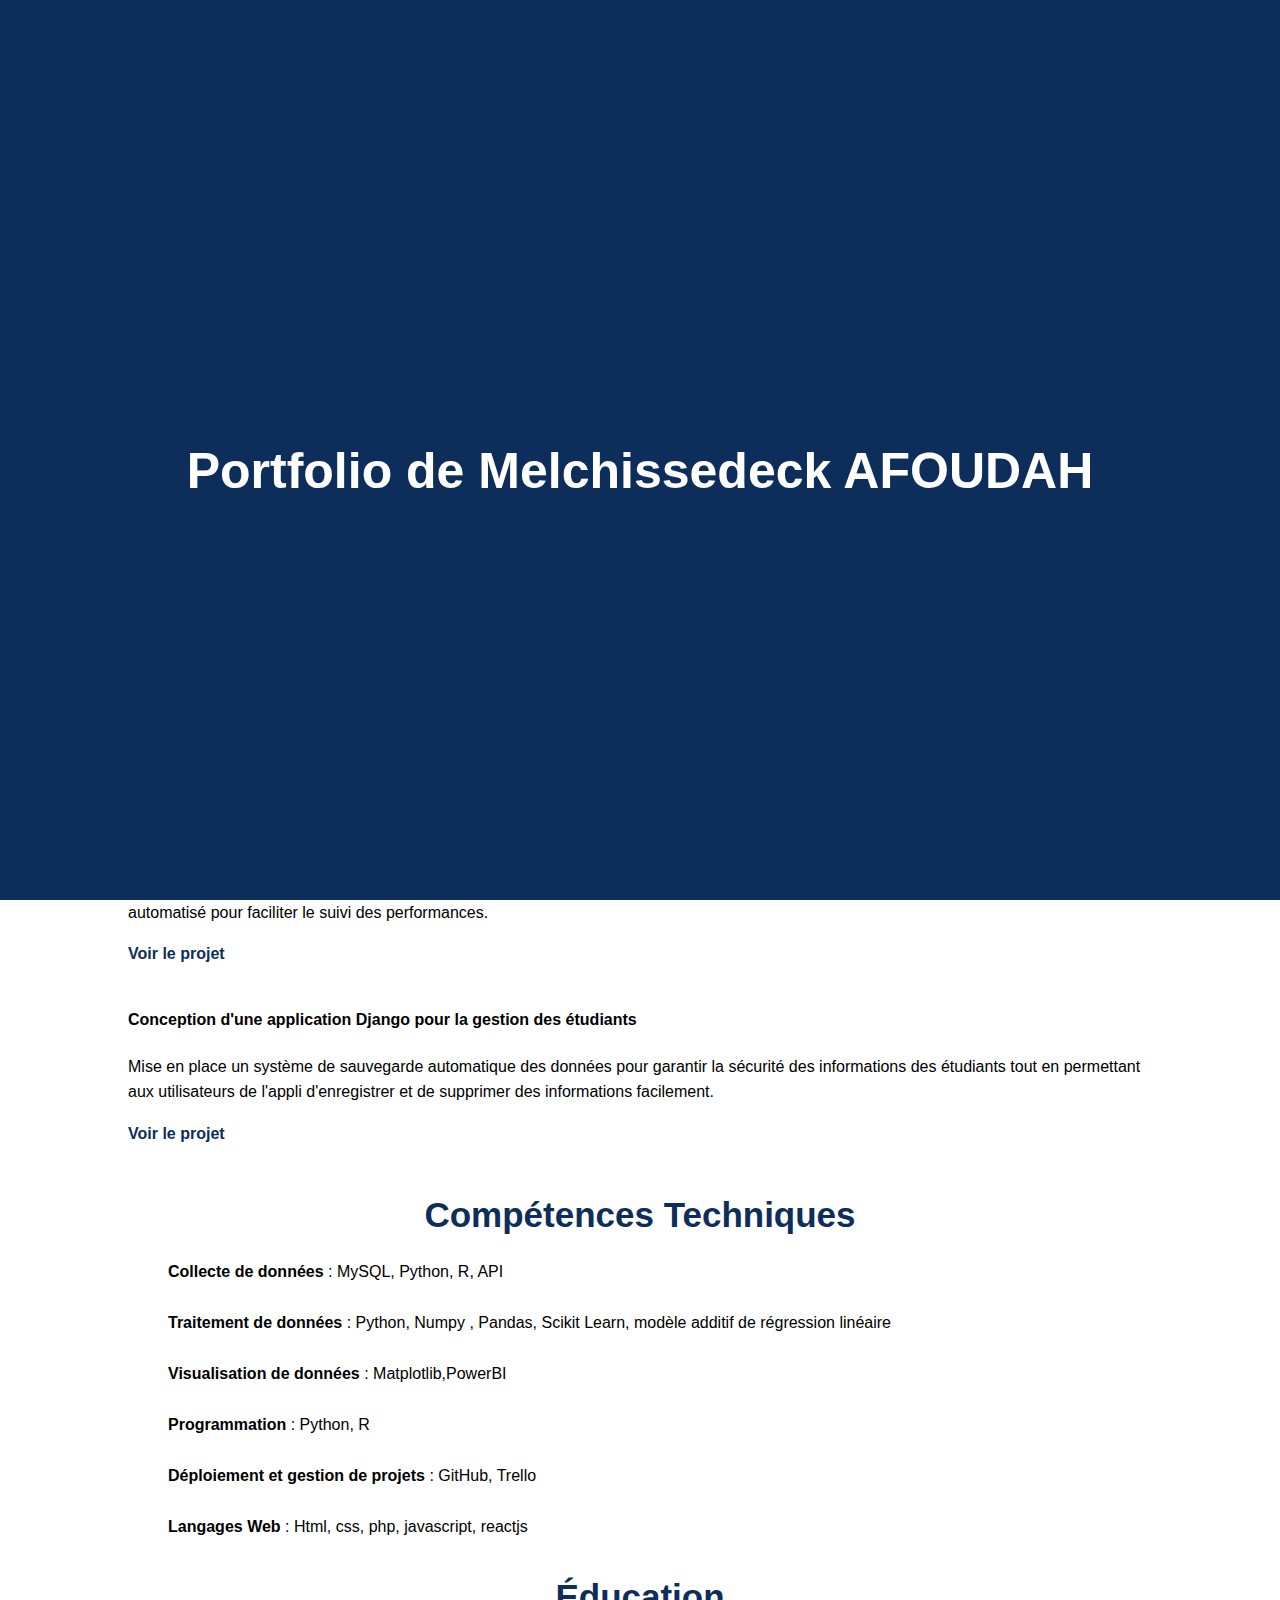
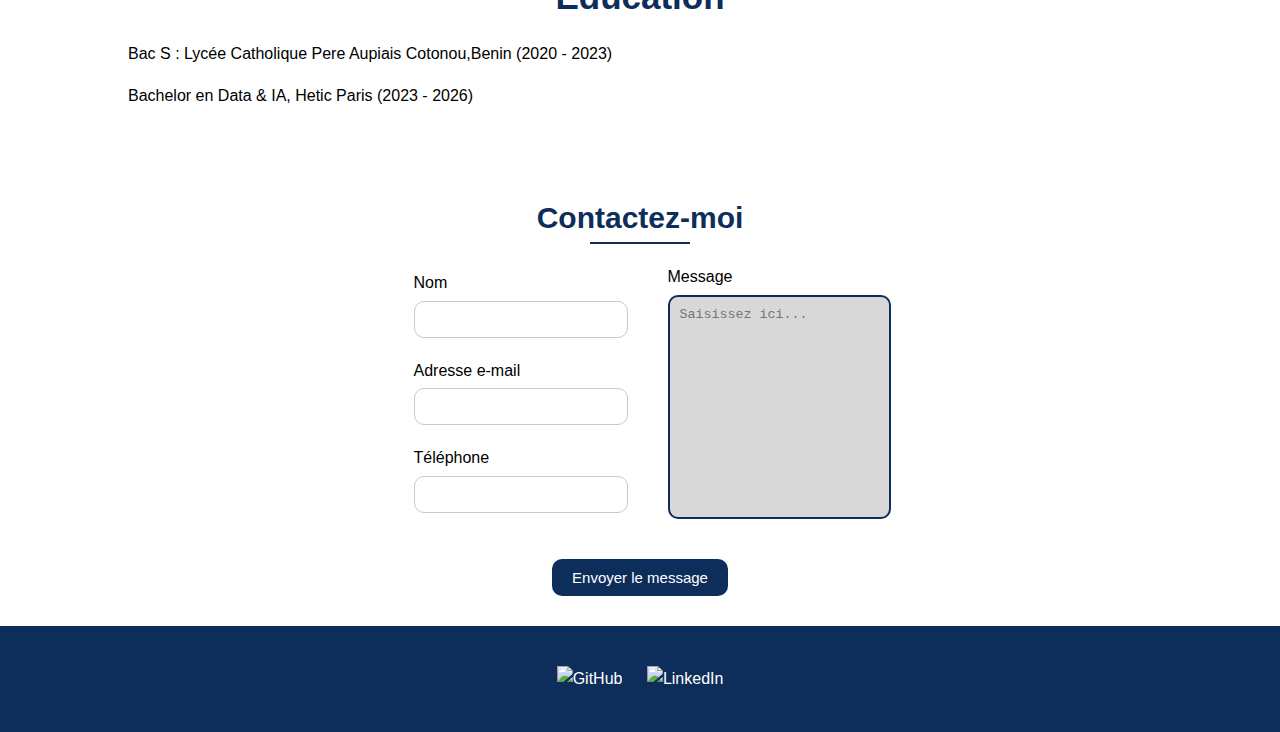
==== commit 32ab6bdb: "suppression de la photo de profil" ====
--- a/index.html
+++ b/index.html
@@ -18,7 +18,6 @@
         </div>
     </div>
     <header>
-        <img src="public/images/IMG_20240213_150608.jpg" alt="profile picture">
         <h1>Melchissedeck AFOUDAH</h1>
     </header>
     <nav>
